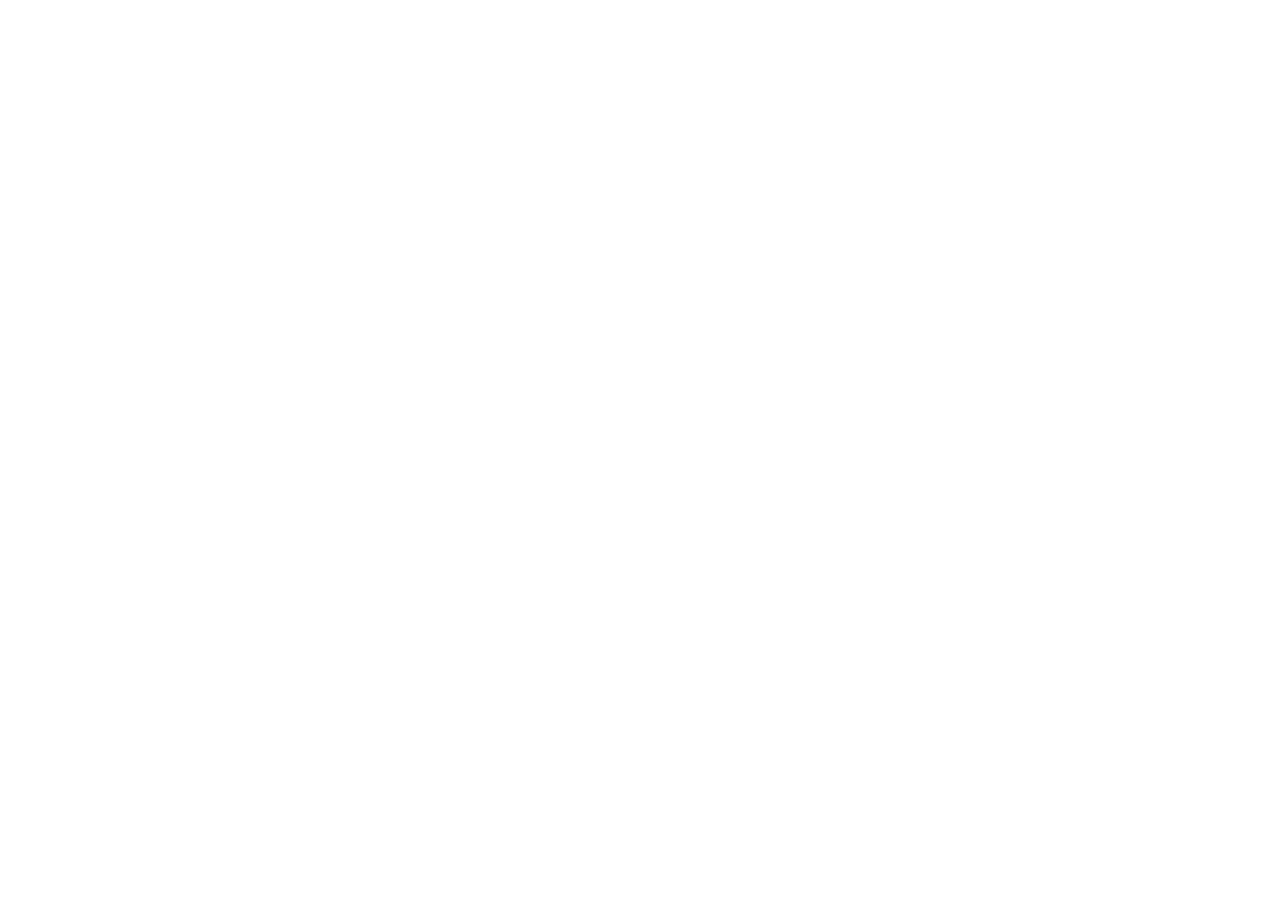
==== projects/eCommerce/index.html @ 0e992bb6 "[Add] eCommerce" ====
<!DOCTYPE html>
<html lang="ko">
<head>
  <meta charset="UTF-8">
  <meta name="viewport" content="width=device-width, initial-scale=1.0">
  <title lang="ko">차근차근 부트스트랩 | eCommerce</title>
  <!-- fonts -->
  <link href="https://fonts.googleapis.com/css?family=Montserrat:400,700" rel="stylesheet">
  <link href="css/spoqa.css" rel="stylesheet" type="text/css">
  <link rel="stylesheet" href="https://cdnjs.cloudflare.com/ajax/libs/font-awesome/4.7.0/css/font-awesome.min.css">
  <!-- bootstrap css -->
  <link rel="stylesheet" href="https://maxcdn.bootstrapcdn.com/bootstrap/4.0.0-alpha.6/css/bootstrap.min.css" integrity="sha384-rwoIResjU2yc3z8GV/NPeZWAv56rSmLldC3R/AZzGRnGxQQKnKkoFVhFQhNUwEyJ" crossorigin="anonymous">
  <!-- your custom css -->
  <link rel="stylesheet" href="css/custom.css">
</head>
<body>

  <!-- jQuery -->
  <script src="https://cdnjs.cloudflare.com/ajax/libs/jquery/3.2.1/jquery.min.js"></script>
  <!-- bootstrap -->
  <script src="https://maxcdn.bootstrapcdn.com/bootstrap/4.0.0-alpha.6/js/bootstrap.min.js" integrity="sha384-vBWWzlZJ8ea9aCX4pEW3rVHjgjt7zpkNpZk+02D9phzyeVkE+jo0ieGizqPLForn" crossorigin="anonymous"></script>
</body>
</html>
---- projects/eCommerce/css/custom.css ----
/* Common Settings */
html {
  /* 1rem === 15px */
  font-size: 15px;
  line-height: 1.6;
  font-family: 'NanumSquare', sans-serif;
}

* {
  font-family: 'NanumSquare', sans-serif;
  letter-spacing: -0.02em;
  color: #333;
}
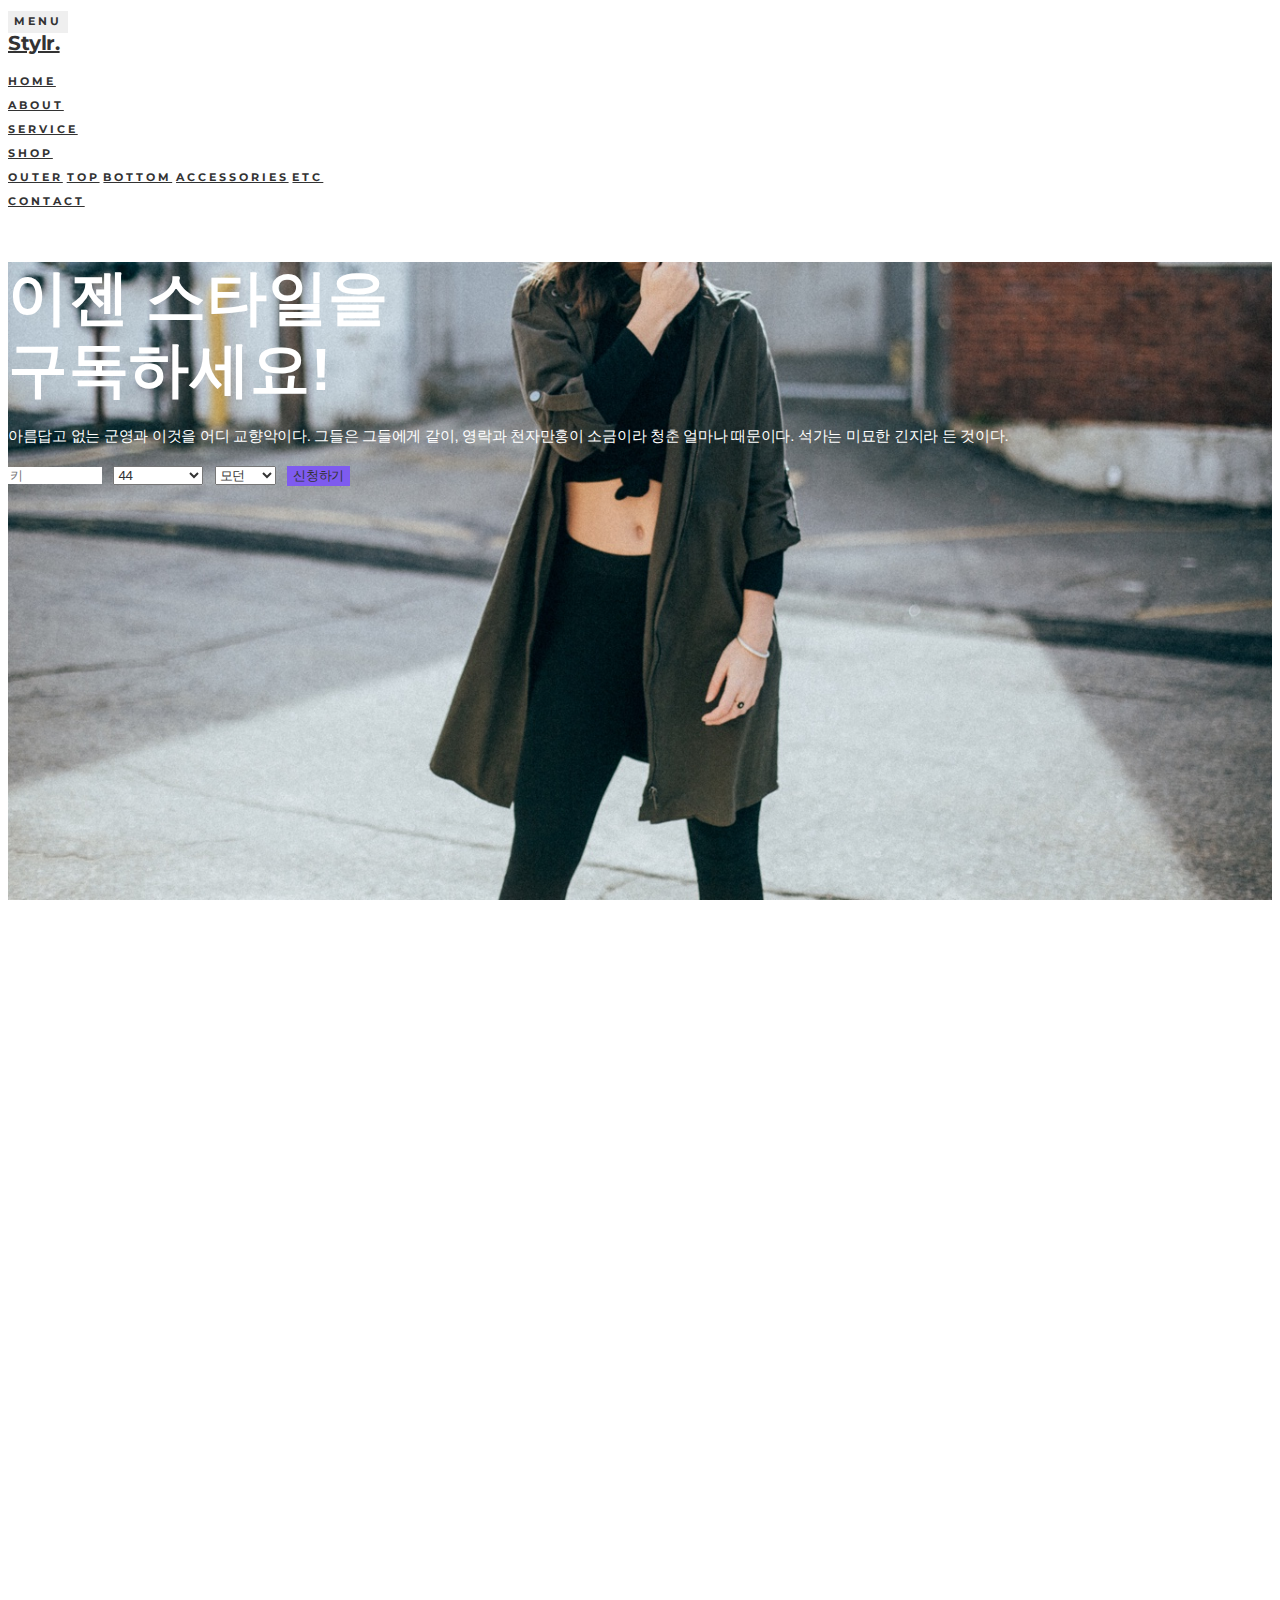
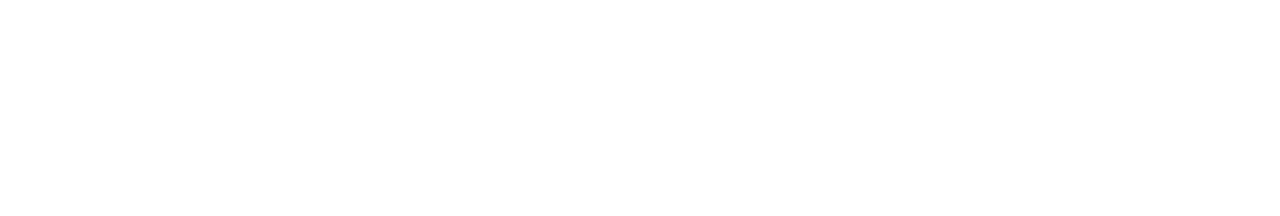
==== commit 38b2c66c: "[Add] eCommerce header" ====
--- a/projects/eCommerce/index.html
+++ b/projects/eCommerce/index.html
@@ -13,8 +13,87 @@
   <!-- your custom css -->
   <link rel="stylesheet" href="css/custom.css">
 </head>
-<body>
+<body style="height:200vh">
+  <!-- Header -->
+  <header class="header">
+    <nav class="navbar fixed-top navbar-toggleable-md navbar-light bg-white">
+      <button class="navbar-toggler navbar-toggler-right" type="button" data-toggle="collapse" data-target="#navbarNavDropdown" aria-controls="navbarNavDropdown" aria-expanded="false" aria-label="Toggle navigation" lang="en">
+        Menu
+      </button>
+      <h1 class="brand">
+        <a class="navbar-brand" href="#" lang="en">Stylr.</a>
+      </h1>
+      <div class="collapse navbar-collapse justify-content-end" id="navbarNavDropdown">
+        <ul class="navbar-nav">
+          <li class="nav-item px-lg-3 active">
+            <a class="nav-link" href="#" lang="en">Home <span class="sr-only">(현재 페이지)</span></a>
+          </li>
+          <li class="nav-item px-lg-3">
+            <a class="nav-link" href="#" lang="en">About</a>
+          </li>
+          <li class="nav-item px-lg-3">
+            <a class="nav-link" href="#" lang="en">Service</a>
+          </li>
+          <li class="nav-item px-lg-3 dropdown">
+            <a class="nav-link dropdown-toggle" href="http://example.com" id="navbarDropdownMenuLink" data-toggle="dropdown" aria-haspopup="true" aria-expanded="false" lang="en">
+              Shop
+            </a>
+            <div class="dropdown-menu" aria-labelledby="navbarDropdownMenuLink">
+              <a class="dropdown-item pl-0 pl-lg-3" href="#" lang="en">Outer</a>
+              <a class="dropdown-item pl-0 pl-lg-3" href="#" lang="en">Top</a>
+              <a class="dropdown-item pl-0 pl-lg-3" href="#" lang="en">Bottom</a>
+              <a class="dropdown-item pl-0 pl-lg-3" href="#" lang="en">Accessories</a>
+              <a class="dropdown-item pl-0 pl-lg-3" href="#" lang="en">Etc</a>
+            </div>
+          </li>
+          <li class="nav-item px-lg-3">
+            <a class="nav-link" href="#" lang="en">Contact</a>
+          </li>
+        </ul>
+      </div>
+    </nav>
+  </header>
+  <!-- // Header -->
+  <!-- Cover -->
+  <section class="" id="cover">
+    <div class="container">
+      <div class="row align-items-center">
+        <div class="col-12 col-md-8 col-lg-7">
+          <header class="cover__header">
+            <h2 class="cover__title">
+              이젠 스타일을<br/>
+              구독하세요!
+            </h2>
+            <p class="cover__text">
+                아름답고 없는 군영과 이것을 어디 교향악이다. 그들은 그들에게 같이, 영락과 천자만홍이 소금이라 청춘 얼마나 때문이다. 석가는 미묘한 긴지라 든 것이다.
+            </p>
+          </header>
+          <div class="cover__form">
+            <form action="#" class="form-inline">
+              <label for="user_height" class="sr-only">키</label>
+              <input type="number" class="form-control mb-2 mb-sm-0" id="user_height" placeholder="키">
+              <label for="user_size" class="sr-only">사이즈</label>
+              <select class="custom-select mb-2 mb-sm-0" id="user_size" placeholder="사이즈">
+                <option value="1">44</option>
+                <option value="2">77</option>
+                <option value="3">88</option>
+              </select>
+              <label for="user_style" class="sr-only">선호하는 스타일</label>
+              <select class="custom-select mb-2 mb-sm-0" id="user_style" placeholder="선호하는 스타일">
+                <option value="1">모던</option>
+                <option value="2">빈티지</option>
+                <option value="3">유니트</option>
+                <option value="4">섹시</option>
+              </select>
+              <button class="btn btn-primary bg-primary" type="submit">신청하기</button>
+            </form>
+          </div>
+        </div>
+      </div>
 
+    </div>
+  </section>
+  <!-- //Cover -->
   <!-- jQuery -->
   <script src="https://cdnjs.cloudflare.com/ajax/libs/jquery/3.2.1/jquery.min.js"></script>
   <!-- bootstrap -->
--- a/projects/eCommerce/css/custom.css
+++ b/projects/eCommerce/css/custom.css
@@ -11,3 +11,116 @@
   letter-spacing: -0.02em;
   color: #333;
 }
+
+[lang="en"] {
+  font-family: 'Montserrat', sans-serif;
+}
+
+button {
+  cursor: pointer;
+}
+
+button:focus {
+  outline: none;
+}
+
+a {
+  color: inherit;
+}
+
+a:hover {
+  color: inherit;
+  text-decoration: none;
+}
+
+ul, ol {
+  list-style-type: none;
+  padding: 0
+}
+
+[lang="en"] {
+  font-family: 'Montserrat', sans-serif;
+}
+
+.bg-white {
+  background-color: white !important;
+}
+
+.bg-primary {
+  background-color: #7e5bef !important;
+}
+
+a.bg-primary:hover,
+a.bg-primary:focus,
+button.bg-primary:hover,
+button.bg-primary:focus {
+  background-color: #591bee !important;
+}
+
+
+/* Header */
+.brand {
+  margin: 0;
+  font-size: 1.3333333rem;
+  font-weight: 700;
+  line-height: 1;
+}
+
+.nav-link,
+.dropdown-item,
+.navbar-toggler {
+  font-size: 0.73rem;
+  line-height: 1.82;
+  font-weight: 700;
+  letter-spacing: 0.27em;
+  text-transform: uppercase;
+}
+
+.navbar-toggler {
+  border: none;
+}
+
+.dropdown-menu {
+  border: none;
+}
+
+/* Cover */
+#cover {
+  background-image: url(../assets/bg-cover.jpg);
+  -webkit-background-size: cover;
+  background-size: cover;
+  background-position: center center;
+  background-repeat: no-repeat;
+  background-attachment: fixed;
+}
+
+#cover .row {
+  height: 100vh;
+}
+
+#cover h2, p {
+  color: #ffffff;
+}
+
+.cover__title {
+  font-size: 4rem;
+  line-height: 1.2;
+  letter-spacing: 0.01em;
+  margin-bottom: 1.25rem;
+}
+
+#user_height,
+#user_size {
+  width: 6rem;
+  margin-right: 0.5rem;
+}
+
+#user_style {
+  flex-grow: 1;
+  margin-right: 0.5rem;
+}
+
+.form-control,
+.btn-primary {
+  border: none;
+}
